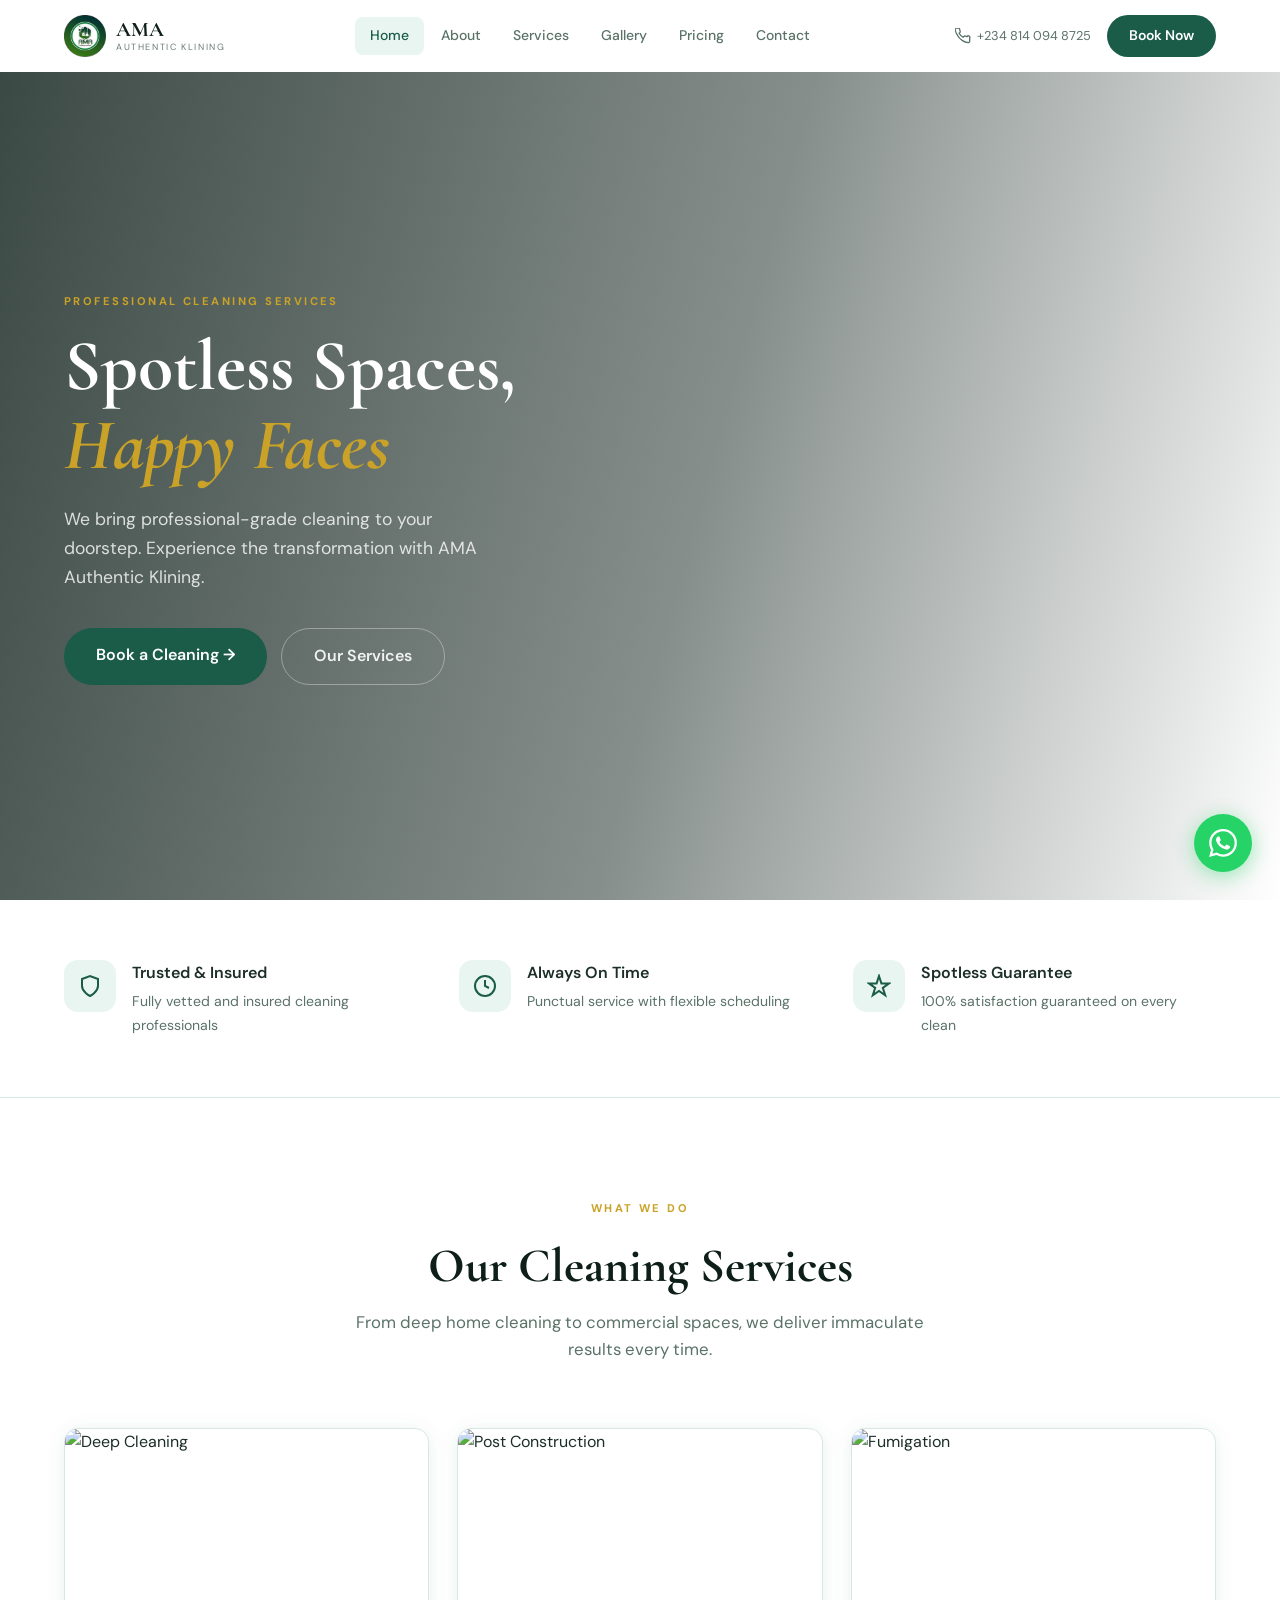
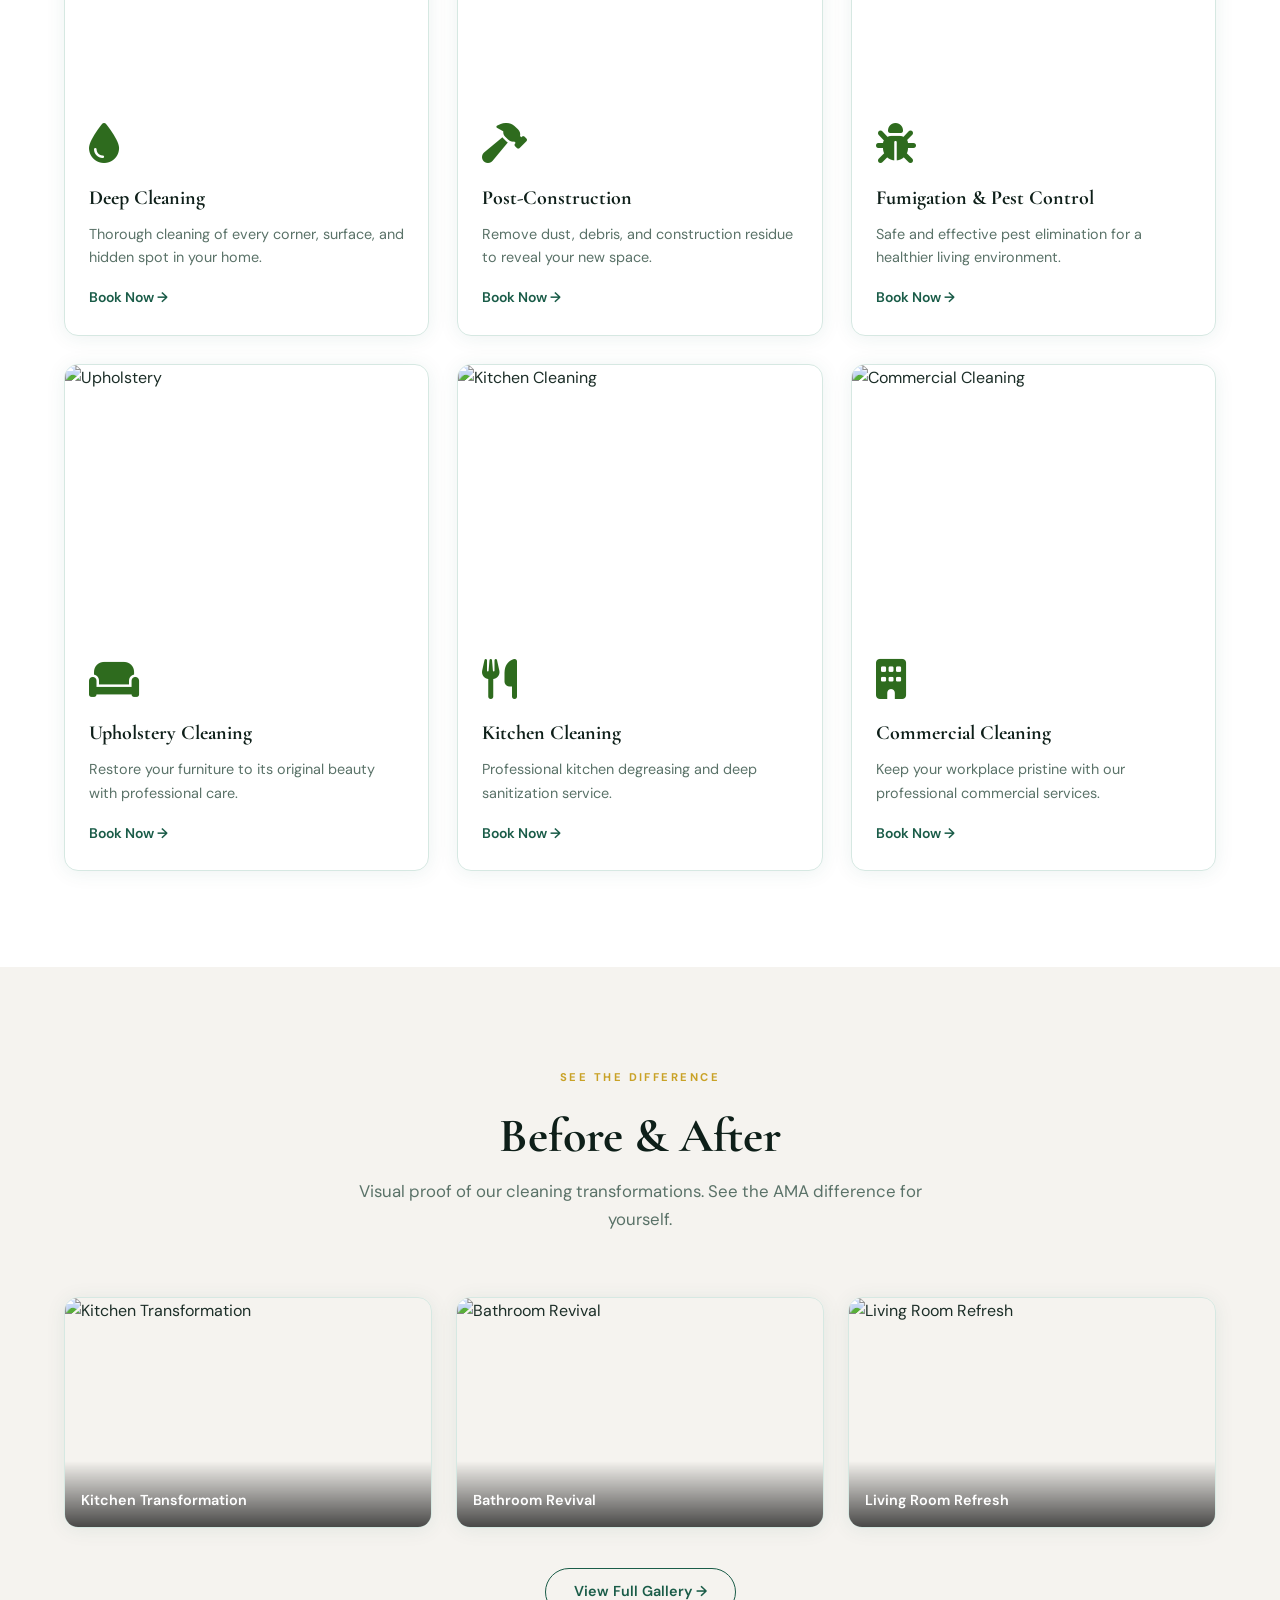
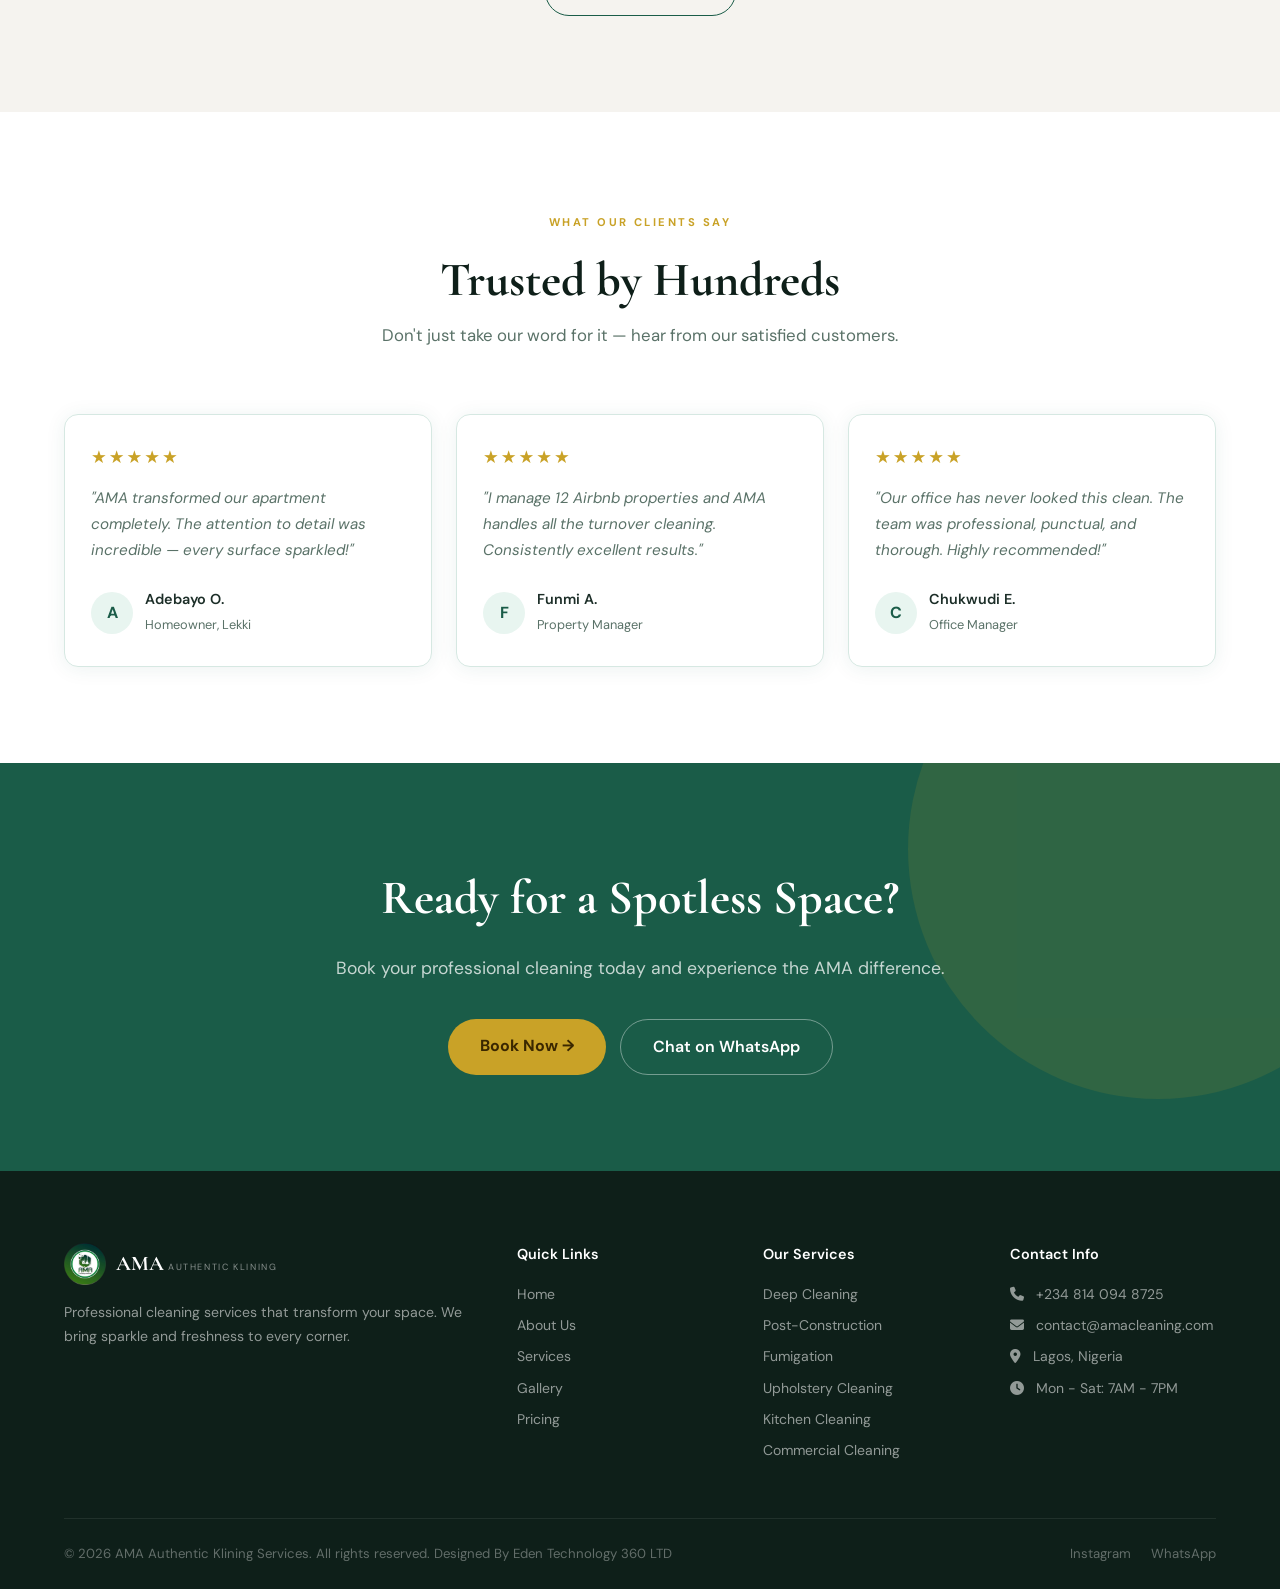
==== index.html @ 82372d48 "Add files via upload" ====
<!DOCTYPE html>
<html lang="en">
<head>
  <meta charset="UTF-8" />
  <meta name="viewport" content="width=device-width, initial-scale=1.0" />
  <title>AMA Authentic Klining Services</title>
  <link rel="preconnect" href="https://fonts.googleapis.com">
  <link rel="preconnect" href="https://fonts.gstatic.com" crossorigin>
  <link href="https://fonts.googleapis.com/css2?family=Cormorant+Garamond:ital,wght@0,400;0,500;0,600;0,700;1,400&family=DM+Sans:wght@300;400;500;600&display=swap" rel="stylesheet">
  <link rel="stylesheet" href="style.css" />
  <link rel="stylesheet" href="https://cdnjs.cloudflare.com/ajax/libs/font-awesome/6.5.0/css/all.min.css">
</head>
<body>

  <!-- NAVBAR -->
  <nav id="navbar">
    <div class="nav-container">
      <a href="index.html" class="nav-logo">
        <div class="logo-mark">
          <img id="logo-img" src="logo.jpg" alt="AMA Logo" />
        </div>
        <div class="logo-text">
          <span class="logo-name">AMA</span>
          <span class="logo-sub">Authentic Klining</span>
        </div>
      </a>
      <div class="nav-links">
        <a href="index.html" class="nav-link active">Home</a>
        <a href="about.html" class="nav-link">About</a>
        <a href="services.html" class="nav-link">Services</a>
        <a href="gallery.html" class="nav-link">Gallery</a>
        <a href="pricing.html" class="nav-link">Pricing</a>
        <a href="contact.html" class="nav-link">Contact</a>
      </div>
      <div class="nav-actions">
        <a href="tel:+2348000000000" class="nav-phone">
          <svg width="16" height="16" fill="none" stroke="currentColor" stroke-width="2" viewBox="0 0 24 24"><path d="M22 16.92v3a2 2 0 01-2.18 2 19.79 19.79 0 01-8.63-3.07A19.5 19.5 0 013.07 9.81a19.79 19.79 0 01-3.07-8.67A2 2 0 012 .18h3a2 2 0 012 1.72c.127.96.361 1.903.7 2.81a2 2 0 01-.45 2.11L6.09 7.91a16 16 0 006 6l1.27-1.27a2 2 0 012.11-.45c.907.339 1.85.573 2.81.7A2 2 0 0122 14.92z"/></svg>
          +234 814 094 8725
        </a>
        <a href="booking.html" class="btn-primary">Book Now</a>
      </div>
      <button class="hamburger" id="hamburger" aria-label="Toggle menu">
        <span></span><span></span><span></span>
      </button>
    </div>
    <div class="mobile-menu" id="mobile-menu">
      <a href="index.html" class="mobile-link">Home</a>
      <a href="about.html" class="mobile-link">About</a>
      <a href="services.html" class="mobile-link">Services</a>
      <a href="gallery.html" class="mobile-link">Gallery</a>
      <a href="pricing.html" class="mobile-link">Pricing</a>
      <a href="contact.html" class="mobile-link">Contact</a>
      <a href="booking.html" class="btn-primary mobile-btn">Book Now</a>
    </div>
  </nav>

  <!-- HERO -->
  <section class="hero">
    <div class="hero-bg">
      <img src="https://images.unsplash.com/photo-1584820927498-cfe5211fd8bf?w=1600&q=80" alt="Clean modern home" />
      <div class="hero-overlay"></div>
    </div>
    <div class="hero-content fade-up">
      <span class="eyebrow">Professional Cleaning Services</span>
      <h1>Spotless Spaces,<br><em>Happy Faces</em></h1>
      <p>We bring professional-grade cleaning to your doorstep. Experience the transformation with AMA Authentic Klining.</p>
      <div class="hero-btns">
        <a href="booking.html" class="btn-primary btn-lg">Book a Cleaning <span class="arrow">→</span></a>
        <a href="services.html" class="btn-ghost btn-lg">Our Services</a>
      </div>
    </div>
  </section>

  <!-- TRUST SIGNALS -->
  <section class="trust-bar">
    <div class="container">
      <div class="trust-grid">
        <div class="trust-item fade-up" style="--delay:0s">
          <div class="trust-icon">
            <svg width="24" height="24" fill="none" stroke="currentColor" stroke-width="2" viewBox="0 0 24 24"><path d="M12 22s8-4 8-10V5l-8-3-8 3v7c0 6 8 10 8 10z"/></svg>
          </div>
          <div>
            <h3>Trusted & Insured</h3>
            <p>Fully vetted and insured cleaning professionals</p>
          </div>
        </div>
        <div class="trust-item fade-up" style="--delay:0.1s">
          <div class="trust-icon">
            <svg width="24" height="24" fill="none" stroke="currentColor" stroke-width="2" viewBox="0 0 24 24"><circle cx="12" cy="12" r="10"/><polyline points="12,6 12,12 16,14"/></svg>
          </div>
          <div>
            <h3>Always On Time</h3>
            <p>Punctual service with flexible scheduling</p>
          </div>
        </div>
        <div class="trust-item fade-up" style="--delay:0.2s">
          <div class="trust-icon">
            <svg width="24" height="24" fill="none" stroke="currentColor" stroke-width="2" viewBox="0 0 24 24"><path d="M12 2l2.4 7.4H22l-6.2 4.5 2.4 7.4L12 17l-6.2 4.3 2.4-7.4L2 9.4h7.6z"/></svg>
          </div>
          <div>
            <h3>Spotless Guarantee</h3>
            <p>100% satisfaction guaranteed on every clean</p>
          </div>
        </div>
      </div>
    </div>
  </section>

  <!-- SERVICES -->
  <section class="section services-section">
    <div class="container">
      <div class="section-heading">
        <span class="eyebrow">What We Do</span>
        <h2>Our Cleaning Services</h2>
        <p>From deep home cleaning to commercial spaces, we deliver immaculate results every time.</p>
      </div>
      <div class="services-grid">
        <div class="service-card fade-up" style="--delay:0s">
          <div class="service-img"><img src="https://images.unsplash.com/photo-1686178827149-6d55c72d81df?q=600&q=80" alt="Deep Cleaning"/></div>
          <div class="service-body">
            <!--<div class="service-icon">💧</div>-->
            <div class="service-icon">
                <i class="fa-solid fa-droplet" style="font-size: 40px; color: #2E6B1E;"></i>
            </div>
            <h3>Deep Cleaning</h3>
            <p>Thorough cleaning of every corner, surface, and hidden spot in your home.</p>
            <a href="booking.html" class="service-link">Book Now →</a>
          </div>
        </div>
        <div class="service-card fade-up" style="--delay:0.1s">
          <div class="service-img"><img src="https://images.unsplash.com/photo-1504307651254-35680f356dfd?w=600&q=80" alt="Post Construction"/></div>
          <div class="service-body">
            <!--<div class="service-icon">🔨</div>-->
            <div class="service-icon">
                <i class="fa-solid fa-hammer" style="font-size: 40px; color: #2E6B1E;"></i>
            </div>  
            <h3>Post-Construction</h3>
            <p>Remove dust, debris, and construction residue to reveal your new space.</p>
            <a href="booking.html" class="service-link">Book Now →</a>
          </div>
        </div>
        <div class="service-card fade-up" style="--delay:0.2s">
          <div class="service-img"><img src="https://images.unsplash.com/photo-1581578731548-c64695cc6952?q=600&q=80" alt="Fumigation"/></div>
          <div class="service-body">
            <!--<div class="service-icon">🐛</div>-->
            <div class="service-icon">
  <i class="fa-solid fa-bug" style="font-size: 40px; color: #2E6B1E;"></i>
</div>
            <h3>Fumigation & Pest Control</h3>
            <p>Safe and effective pest elimination for a healthier living environment.</p>
            <a href="booking.html" class="service-link">Book Now →</a>
          </div>
        </div>
        <div class="service-card fade-up" style="--delay:0s">
          <div class="service-img"><img src="https://images.unsplash.com/photo-1555041469-a586c61ea9bc?w=600&q=80" alt="Upholstery"/></div>
          <div class="service-body">
            <!--<div class="service-icon">🪑</div>-->
            <div class="service-icon">
  <i class="fa-solid fa-couch" style="font-size: 40px; color: #2E6B1E;"></i>
</div>
            <h3>Upholstery Cleaning</h3>
            <p>Restore your furniture to its original beauty with professional care.</p>
            <a href="booking.html" class="service-link">Book Now →</a>
          </div>
        </div>
        <div class="service-card fade-up" style="--delay:0.1s">
          <div class="service-img"><img src="https://images.unsplash.com/photo-1556909114-f6e7ad7d3136?w=600&q=80" alt="Kitchen Cleaning"/></div>
          <div class="service-body">
            <!--<div class="service-icon">🍳</div>-->
                <div class="service-icon">
  <i class="fa-solid fa-utensils" style="font-size: 40px; color: #2E6B1E;"></i>
</div>
            <h3>Kitchen Cleaning</h3>
            <p>Professional kitchen degreasing and deep sanitization service.</p>
            <a href="booking.html" class="service-link">Book Now →</a>
          </div>
        </div>
        <div class="service-card fade-up" style="--delay:0.2s">
          <div class="service-img"><img src="https://images.unsplash.com/photo-1497366216548-37526070297c?w=600&q=80" alt="Commercial Cleaning"/></div>
          <div class="service-body">
            <!--<div class="service-icon">🏢</div>-->
            <div class="service-icon">
  <i class="fa-solid fa-building" style="font-size: 40px; color: #2E6B1E;"></i>
</div>
            <h3>Commercial Cleaning</h3>
            <p>Keep your workplace pristine with our professional commercial services.</p>
            <a href="booking.html" class="service-link">Book Now →</a>
          </div>
        </div>
      </div>
    </div>
  </section>

  <!-- GALLERY PREVIEW -->
  <section class="section gallery-preview bg-muted">
    <div class="container">
      <div class="section-heading">
        <span class="eyebrow">See The Difference</span>
        <h2>Before & After</h2>
        <p>Visual proof of our cleaning transformations. See the AMA difference for yourself.</p>
      </div>
      <div class="gallery-grid">
        <div class="gallery-card fade-up" style="--delay:0s">
          <img src="https://images.unsplash.com/photo-1556909114-f6e7ad7d3136?w=700&q=80" alt="Kitchen Transformation"/>
          <div class="gallery-label">Kitchen Transformation</div>
        </div>
        <div class="gallery-card fade-up" style="--delay:0.15s">
          <img src="https://images.unsplash.com/photo-1552321554-5fefe8c9ef14?w=700&q=80" alt="Bathroom Revival"/>
          <div class="gallery-label">Bathroom Revival</div>
        </div>
        <div class="gallery-card fade-up" style="--delay:0.3s">
          <img src="https://images.unsplash.com/photo-1586023492125-27b2c045efd7?w=700&q=80" alt="Living Room Refresh"/>
          <div class="gallery-label">Living Room Refresh</div>
        </div>
      </div>
      <div class="text-center mt-10">
        <a href="gallery.html" class="btn-outline">View Full Gallery →</a>
      </div>
    </div>
  </section>

  <!-- TESTIMONIALS -->
  <section class="section testimonials-section">
    <div class="container">
      <div class="section-heading">
        <span class="eyebrow">What Our Clients Say</span>
        <h2>Trusted by Hundreds</h2>
        <p>Don't just take our word for it — hear from our satisfied customers.</p>
      </div>
      <div class="testimonials-grid">
        <div class="testimonial-card fade-up" style="--delay:0s">
          <div class="stars">★★★★★</div>
          <p>"AMA transformed our apartment completely. The attention to detail was incredible — every surface sparkled!"</p>
          <div class="testimonial-author">
            <div class="author-avatar">A</div>
            <div>
              <strong>Adebayo O.</strong>
              <span>Homeowner, Lekki</span>
            </div>
          </div>
        </div>
        <div class="testimonial-card fade-up" style="--delay:0.1s">
          <div class="stars">★★★★★</div>
          <p>"I manage 12 Airbnb properties and AMA handles all the turnover cleaning. Consistently excellent results."</p>
          <div class="testimonial-author">
            <div class="author-avatar">F</div>
            <div>
              <strong>Funmi A.</strong>
              <span>Property Manager</span>
            </div>
          </div>
        </div>
        <div class="testimonial-card fade-up" style="--delay:0.2s">
          <div class="stars">★★★★★</div>
          <p>"Our office has never looked this clean. The team was professional, punctual, and thorough. Highly recommended!"</p>
          <div class="testimonial-author">
            <div class="author-avatar">C</div>
            <div>
              <strong>Chukwudi E.</strong>
              <span>Office Manager</span>
            </div>
          </div>
        </div>
      </div>
    </div>
  </section>

  <!-- CTA -->
  <section class="cta-section">
    <div class="container text-center">
      <div class="fade-up">
        <h2>Ready for a Spotless Space?</h2>
        <p>Book your professional cleaning today and experience the AMA difference.</p>
        <div class="cta-btns">
          <a href="booking.html" class="btn-accent btn-lg">Book Now →</a>
          <a href="https://wa.me2348140948725" target="_blank" class="btn-ghost-white btn-lg">Chat on WhatsApp</a>
        </div>
      </div>
    </div>
  </section>

  <!-- FOOTER -->
  <footer>
    <div class="container">
      <div class="footer-grid">
        <div class="footer-brand">
          <div class="footer-logo">
            <img src="logo.jpg" alt="AMA Logo" />
            <div>
              <span class="logo-name">AMA</span>
              <span class="logo-sub">Authentic Klining</span>
            </div>
          </div>
          <p>Professional cleaning services that transform your space. We bring sparkle and freshness to every corner.</p>
        </div>
        <div class="footer-col">
          <h4>Quick Links</h4>
          <a href="index.html">Home</a>
          <a href="about.html">About Us</a>
          <a href="services.html">Services</a>
          <a href="gallery.html">Gallery</a>
          <a href="pricing.html">Pricing</a>
        </div>
        <div class="footer-col">
          <h4>Our Services</h4>
          <a href="services.html">Deep Cleaning</a>
          <a href="services.html">Post-Construction</a>
          <a href="services.html">Fumigation</a>
          <a href="services.html">Upholstery Cleaning</a>
          <a href="services.html">Kitchen Cleaning</a>
          <a href="services.html">Commercial Cleaning</a>
        </div>
        <!--<div class="footer-col">-->
        <!--  <h4>Contact Info</h4>-->
        <!--  <a href="tel:+2348000000000">📞 +234 800 000 0000</a>-->
        <!--  <a href="mailto:info@amacleaning.com">✉️ info@amacleaning.com</a>-->
        <!--  <span>📍 Lagos, Nigeria</span>-->
        <!--  <span>🕐 Mon - Sat: 7AM - 7PM</span>-->
        <!--</div>-->
        <div class="footer-col">
          <h4>Contact Info</h4>
        
          <a href="tel:+234 814 094 8725">
            <i class="fa-solid fa-phone" style="margin-right:8px;"></i>
            +234 814 094 8725
          </a>
        
          <a href="mailto:contact@amacleaning.com">
            <i class="fa-solid fa-envelope" style="margin-right:8px;"></i>
            contact@amacleaning.com
          </a>
        
          <span>
            <i class="fa-solid fa-location-dot" style="margin-right:8px;"></i>
            Lagos, Nigeria
          </span>
        
          <span>
            <i class="fa-solid fa-clock" style="margin-right:8px;"></i>
            Mon - Sat: 7AM - 7PM
          </span>
        </div>
        
      </div>
      <div class="footer-bottom">
        <p>© 2026 AMA Authentic Klining Services. All rights reserved. Designed By  <a href="https://edentechnology360.com.ng">Eden Technology 360 LTD</a> </p>
        <div class="footer-social">
          <a href="https://www.instagram.com/ama_authentic_klining_services?igsh=YWpxY2Vma3J6MzJw" target="_blank">Instagram</a>
          <a href="https://wa.me/2348140948725" target="_blank">WhatsApp</a>
        </div>
      </div>
    </div>
  </footer>

  <!-- WhatsApp Float -->
  <a href="https://wa.me/2348140948725?text=Hello%2C%20I'd%20like%20to%20book%20a%20cleaning%20service" class="whatsapp-btn" target="_blank" aria-label="Chat on WhatsApp">
    <svg width="28" height="28" viewBox="0 0 24 24" fill="currentColor"><path d="M17.472 14.382c-.297-.149-1.758-.867-2.03-.967-.273-.099-.471-.148-.67.15-.197.297-.767.966-.94 1.164-.173.199-.347.223-.644.075-.297-.15-1.255-.463-2.39-1.475-.883-.788-1.48-1.761-1.653-2.059-.173-.297-.018-.458.13-.606.134-.133.298-.347.446-.52.149-.174.198-.298.298-.497.099-.198.05-.371-.025-.52-.075-.149-.669-1.612-.916-2.207-.242-.579-.487-.5-.669-.51-.173-.008-.371-.01-.57-.01-.198 0-.52.074-.792.372-.272.297-1.04 1.016-1.04 2.479 0 1.462 1.065 2.875 1.213 3.074.149.198 2.096 3.2 5.077 4.487.709.306 1.262.489 1.694.625.712.227 1.36.195 1.871.118.571-.085 1.758-.719 2.006-1.413.248-.694.248-1.289.173-1.413-.074-.124-.272-.198-.57-.347m-5.421 7.403h-.004a9.87 9.87 0 01-5.031-1.378l-.361-.214-3.741.982.998-3.648-.235-.374a9.86 9.86 0 01-1.51-5.26c.001-5.45 4.436-9.884 9.888-9.884 2.64 0 5.122 1.03 6.988 2.898a9.825 9.825 0 012.893 6.994c-.003 5.45-4.437 9.884-9.885 9.884m8.413-18.297A11.815 11.815 0 0012.05 0C5.495 0 .16 5.335.157 11.892c0 2.096.547 4.142 1.588 5.945L.057 24l6.305-1.654a11.882 11.882 0 005.683 1.448h.005c6.554 0 11.89-5.335 11.893-11.893a11.821 11.821 0 00-3.48-8.413z"/></svg>
  </a>

  <script src="main.js"></script>
</body>
</html>
---- style.css ----
/* ============================================
   AMA AUTHENTIC KLINING — Global Styles
   Aesthetic: Refined Luxury / Editorial Clean
   Fonts: Cormorant Garamond + DM Sans
============================================ */

*, *::before, *::after { box-sizing: border-box; margin: 0; padding: 0; }

:root {
  --primary: #1a5c48;
  --primary-light: #2a7a61;
  --primary-pale: #e8f5f0;
  --accent: #c9a227;
  --accent-light: #f0dc8a;
  --foreground: #0e1f19;
  --muted: #f5f3ef;
  --muted-fg: #6b7c75;
  --card: #ffffff;
  --border: #d6e8e2;
  --text: #1c2e28;
  --text-light: #5a7268;
  --white: #ffffff;

  --font-heading: 'Cormorant Garamond', Georgia, serif;
  --font-body: 'DM Sans', system-ui, sans-serif;

  --radius: 14px;
  --radius-sm: 8px;
  --shadow: 0 2px 20px rgba(26,92,72,0.08);
  --shadow-lg: 0 8px 40px rgba(26,92,72,0.15);

  --nav-h: 72px;
}

html { scroll-behavior: smooth; }

body {
  font-family: var(--font-body);
  color: var(--text);
  background: var(--white);
  line-height: 1.65;
  -webkit-font-smoothing: antialiased;
}

img { display: block; max-width: 100%; }
a { text-decoration: none; color: inherit; }

.container {
  max-width: 1200px;
  margin: 0 auto;
  padding: 0 24px;
}

.text-center { text-align: center; }
.mt-10 { margin-top: 2.5rem; }
.bg-muted { background: var(--muted); }

/* ============================================
   ANIMATIONS
============================================ */
@keyframes fadeUp {
  from { opacity: 0; transform: translateY(28px); }
  to   { opacity: 1; transform: translateY(0); }
}
@keyframes fadeIn {
  from { opacity: 0; }
  to   { opacity: 1; }
}
@keyframes scaleIn {
  from { opacity: 0; transform: scale(0.92); }
  to   { opacity: 1; transform: scale(1); }
}

.fade-up {
  opacity: 0;
  animation: fadeUp 0.7s ease forwards;
  animation-delay: var(--delay, 0s);
}

/* Intersection observer adds .visible class for scroll-triggered */
.scroll-reveal {
  opacity: 0;
  transform: translateY(28px);
  transition: opacity 0.65s ease, transform 0.65s ease;
}
.scroll-reveal.visible {
  opacity: 1;
  transform: translateY(0);
}

/* ============================================
   NAVBAR
============================================ */
#navbar {
  position: fixed;
  top: 0; left: 0; right: 0;
  z-index: 100;
  height: var(--nav-h);
  transition: background 0.3s, box-shadow 0.3s;
}
#navbar.scrolled {
  background: rgba(255,255,255,0.97);
  backdrop-filter: blur(12px);
  box-shadow: 0 1px 0 var(--border);
}

.nav-container {
  max-width: 1200px;
  margin: 0 auto;
  padding: 0 24px;
  height: var(--nav-h);
  display: flex;
  align-items: center;
  justify-content: space-between;
  gap: 24px;
}

.nav-logo {
  display: flex;
  align-items: center;
  gap: 10px;
  flex-shrink: 0;
}
.logo-mark img {
  width: 42px; height: 42px;
  border-radius: 10px;
  object-fit: cover;
}
.logo-text { display: flex; flex-direction: column; line-height: 1; }
.logo-name { font-family: var(--font-heading); font-size: 1.3rem; font-weight: 700; color: var(--foreground); }
.logo-sub { font-size: 9px; letter-spacing: 0.18em; text-transform: uppercase; color: var(--muted-fg); margin-top: 2px; }

.nav-links {
  display: flex;
  align-items: center;
  gap: 2px;
}
.nav-link {
  padding: 7px 15px;
  border-radius: var(--radius-sm);
  font-size: 0.875rem;
  font-weight: 500;
  color: var(--text-light);
  transition: color 0.2s, background 0.2s;
}
.nav-link:hover, .nav-link.active {
  color: var(--primary);
  background: var(--primary-pale);
}

.nav-actions {
  display: flex;
  align-items: center;
  gap: 16px;
  flex-shrink: 0;
}
.nav-phone {
  display: flex;
  align-items: center;
  gap: 6px;
  font-size: 0.8rem;
  color: var(--text-light);
  transition: color 0.2s;
}
.nav-phone:hover { color: var(--primary); }

/* Buttons */
.btn-primary {
  background: var(--primary);
  color: var(--white);
  padding: 9px 22px;
  border-radius: 50px;
  font-size: 0.875rem;
  font-weight: 600;
  transition: background 0.2s, transform 0.2s;
  display: inline-block;
  cursor: pointer;
  border: none;
}
.btn-primary:hover { background: var(--primary-light); transform: translateY(-1px); }
.btn-primary.btn-lg { padding: 14px 32px; font-size: 1rem; }

.btn-ghost {
  background: transparent;
  color: rgba(255,255,255,0.9);
  padding: 9px 22px;
  border-radius: 50px;
  font-size: 0.875rem;
  font-weight: 600;
  border: 1.5px solid rgba(255,255,255,0.35);
  transition: background 0.2s, border-color 0.2s;
  display: inline-block;
  cursor: pointer;
}
.btn-ghost:hover { background: rgba(255,255,255,0.1); border-color: rgba(255,255,255,0.7); }
.btn-ghost.btn-lg { padding: 14px 32px; font-size: 1rem; }

.btn-ghost-white {
  background: transparent;
  color: var(--white);
  padding: 9px 22px;
  border-radius: 50px;
  font-size: 0.875rem;
  font-weight: 600;
  border: 1.5px solid rgba(255,255,255,0.4);
  transition: background 0.2s;
  display: inline-block;
  cursor: pointer;
}
.btn-ghost-white:hover { background: rgba(255,255,255,0.12); }
.btn-ghost-white.btn-lg { padding: 14px 32px; font-size: 1rem; }

.btn-outline {
  background: transparent;
  color: var(--primary);
  padding: 11px 28px;
  border-radius: 50px;
  font-size: 0.9rem;
  font-weight: 600;
  border: 1.5px solid var(--primary);
  transition: background 0.2s, color 0.2s;
  display: inline-block;
  cursor: pointer;
}
.btn-outline:hover { background: var(--primary); color: var(--white); }

.btn-accent {
  background: var(--accent);
  color: #3a2700;
  padding: 9px 22px;
  border-radius: 50px;
  font-size: 0.875rem;
  font-weight: 700;
  transition: background 0.2s, transform 0.2s;
  display: inline-block;
  cursor: pointer;
  border: none;
}
.btn-accent:hover { background: #d9b13a; transform: translateY(-1px); }
.btn-accent.btn-lg { padding: 14px 32px; font-size: 1rem; }

/* Form submit button */
.btn-submit {
  background: var(--primary);
  color: var(--white);
  padding: 14px;
  border-radius: 50px;
  font-size: 1rem;
  font-weight: 600;
  border: none;
  width: 100%;
  cursor: pointer;
  transition: background 0.2s, transform 0.2s;
  display: flex;
  align-items: center;
  justify-content: center;
  gap: 8px;
}
.btn-submit:hover { background: var(--primary-light); transform: translateY(-1px); }
.btn-submit:disabled { opacity: 0.6; cursor: not-allowed; transform: none; }

/* Hamburger */
.hamburger {
  display: none;
  flex-direction: column;
  gap: 5px;
  background: none;
  border: none;
  cursor: pointer;
  padding: 6px;
}
.hamburger span {
  display: block;
  width: 24px;
  height: 2px;
  background: var(--foreground);
  border-radius: 2px;
  transition: transform 0.3s, opacity 0.3s;
}
.hamburger.open span:nth-child(1) { transform: translateY(7px) rotate(45deg); }
.hamburger.open span:nth-child(2) { opacity: 0; }
.hamburger.open span:nth-child(3) { transform: translateY(-7px) rotate(-45deg); }

/* Mobile menu */
.mobile-menu {
  display: none;
  flex-direction: column;
  gap: 4px;
  padding: 12px 16px 16px;
  background: rgba(255,255,255,0.98);
  backdrop-filter: blur(12px);
  border-top: 1px solid var(--border);
}
.mobile-menu.open { display: flex; }
.mobile-link {
  padding: 12px 16px;
  border-radius: var(--radius-sm);
  font-weight: 500;
  color: var(--text-light);
  transition: background 0.2s, color 0.2s;
}
.mobile-link:hover { background: var(--primary-pale); color: var(--primary); }
.mobile-btn { margin-top: 8px; text-align: center; }

/* ============================================
   HERO
============================================ */
.hero {
  position: relative;
  min-height: 100vh;
  display: flex;
  align-items: center;
}
.hero-bg {
  position: absolute;
  inset: 0;
  overflow: hidden;
}
.hero-bg img {
  width: 100%; height: 100%;
  object-fit: cover;
}
.hero-overlay {
  position: absolute;
  inset: 0;
  background: linear-gradient(105deg, rgba(14,31,25,0.82) 0%, rgba(14,31,25,0.5) 55%, transparent 100%);
}
.hero-content {
  position: relative;
  z-index: 2;
  max-width: 1200px;
  margin: 0 auto;
  padding: 0 24px;
  padding-top: var(--nav-h);
  max-width: 560px;
  margin-left: max(24px, calc(50vw - 600px));
}
.eyebrow {
  display: inline-block;
  font-size: 0.7rem;
  font-weight: 700;
  letter-spacing: 0.22em;
  text-transform: uppercase;
  color: var(--accent);
  margin-bottom: 16px;
}
.hero-content h1 {
  font-family: var(--font-heading);
  font-size: clamp(2.8rem, 6vw, 4.5rem);
  font-weight: 700;
  color: var(--white);
  line-height: 1.1;
  margin-bottom: 20px;
}
.hero-content h1 em {
  font-style: italic;
  color: var(--accent);
}
.hero-content > p {
  font-size: 1.1rem;
  color: rgba(255,255,255,0.8);
  max-width: 420px;
  margin-bottom: 36px;
}
.hero-btns { display: flex; gap: 14px; flex-wrap: wrap; }
.arrow { transition: transform 0.2s; }
.btn-primary:hover .arrow { transform: translateX(4px); }

/* Page Hero (inner pages) */
.page-hero {
  background: var(--primary);
  padding: calc(var(--nav-h) + 60px) 24px 70px;
  text-align: center;
  position: relative;
  overflow: hidden;
}
.page-hero::before {
  content: '';
  position: absolute;
  inset: 0;
  background: radial-gradient(ellipse at 70% 50%, rgba(201,162,39,0.15) 0%, transparent 60%);
}
.page-hero .eyebrow { color: var(--accent-light); }
.page-hero h1 {
  font-family: var(--font-heading);
  font-size: clamp(2.2rem, 5vw, 3.5rem);
  font-weight: 700;
  color: var(--white);
  margin-bottom: 14px;
  position: relative;
}
.page-hero p {
  color: rgba(255,255,255,0.75);
  max-width: 500px;
  margin: 0 auto;
  position: relative;
}

/* ============================================
   SECTION / HEADINGS
============================================ */
.section { padding: 96px 0; }
.section-heading {
  text-align: center;
  max-width: 600px;
  margin: 0 auto 64px;
}
.section-heading h2 {
  font-family: var(--font-heading);
  font-size: clamp(2rem, 4vw, 3rem);
  font-weight: 700;
  color: var(--foreground);
  margin: 6px 0 14px;
  line-height: 1.15;
}
.section-heading p {
  color: var(--text-light);
  font-size: 1.05rem;
}

/* ============================================
   TRUST BAR
============================================ */
.trust-bar {
  padding: 60px 0;
  background: var(--card);
  border-bottom: 1px solid var(--border);
}
.trust-grid {
  display: grid;
  grid-template-columns: repeat(3, 1fr);
  gap: 32px;
}
.trust-item {
  display: flex;
  align-items: flex-start;
  gap: 16px;
}
.trust-icon {
  width: 52px; height: 52px;
  border-radius: 14px;
  background: var(--primary-pale);
  display: flex;
  align-items: center;
  justify-content: center;
  flex-shrink: 0;
  color: var(--primary);
}
.trust-item h3 { font-size: 1rem; font-weight: 600; margin-bottom: 4px; }
.trust-item p { font-size: 0.88rem; color: var(--text-light); }

/* ============================================
   SERVICES GRID
============================================ */
.services-grid {
  display: grid;
  grid-template-columns: repeat(3, 1fr);
  gap: 28px;
}
.service-card {
  background: var(--card);
  border-radius: var(--radius);
  overflow: hidden;
  border: 1px solid var(--border);
  box-shadow: var(--shadow);
  transition: box-shadow 0.3s, transform 0.3s;
}
.service-card:hover {
  box-shadow: var(--shadow-lg);
  transform: translateY(-4px);
}
.service-img {
  aspect-ratio: 4/3;
  overflow: hidden;
}
.service-img img {
  width: 100%; height: 100%;
  object-fit: cover;
  transition: transform 0.5s ease;
}
.service-card:hover .service-img img { transform: scale(1.06); }
.service-body { padding: 22px 24px 24px; }
.service-icon { font-size: 1.6rem; margin-bottom: 10px; }
.service-body h3 {
  font-family: var(--font-heading);
  font-size: 1.25rem;
  font-weight: 700;
  margin-bottom: 8px;
  color: var(--foreground);
}
.service-body p { font-size: 0.9rem; color: var(--text-light); margin-bottom: 14px; }
.service-link {
  font-size: 0.875rem;
  font-weight: 600;
  color: var(--primary);
  transition: letter-spacing 0.2s;
}
.service-link:hover { letter-spacing: 0.02em; }

/* ============================================
   GALLERY GRID
============================================ */
.gallery-grid {
  display: grid;
  grid-template-columns: repeat(3, 1fr);
  gap: 24px;
}
.gallery-card {
  position: relative;
  border-radius: var(--radius);
  overflow: hidden;
  box-shadow: var(--shadow);
  border: 1px solid var(--border);
  cursor: pointer;
}
.gallery-card img {
  width: 100%;
  aspect-ratio: 16/10;
  object-fit: cover;
  transition: transform 0.5s ease;
}
.gallery-card:hover img { transform: scale(1.06); }
.gallery-label {
  position: absolute;
  bottom: 0; left: 0; right: 0;
  padding: 28px 16px 14px;
  background: linear-gradient(to top, rgba(0,0,0,0.7), transparent);
  color: var(--white);
  font-weight: 600;
  font-size: 0.9rem;
}

/* Filter buttons for gallery page */
.filter-btns { display: flex; flex-wrap: wrap; justify-content: center; gap: 10px; margin-bottom: 48px; }
.filter-btn {
  padding: 8px 22px;
  border-radius: 50px;
  font-size: 0.875rem;
  font-weight: 600;
  border: 1.5px solid var(--border);
  background: transparent;
  color: var(--text-light);
  cursor: pointer;
  transition: all 0.2s;
}
.filter-btn:hover, .filter-btn.active {
  background: var(--primary);
  color: var(--white);
  border-color: var(--primary);
}

/* ============================================
   TESTIMONIALS
============================================ */
.testimonials-grid {
  display: grid;
  grid-template-columns: repeat(3, 1fr);
  gap: 24px;
}
.testimonial-card {
  background: var(--card);
  border: 1px solid var(--border);
  border-radius: var(--radius);
  padding: 28px 26px;
  box-shadow: var(--shadow);
}
.stars { color: var(--accent); font-size: 1.1rem; letter-spacing: 2px; margin-bottom: 14px; }
.testimonial-card > p {
  font-size: 0.95rem;
  color: var(--text-light);
  line-height: 1.7;
  margin-bottom: 24px;
  font-style: italic;
}
.testimonial-author { display: flex; align-items: center; gap: 12px; }
.author-avatar {
  width: 42px; height: 42px;
  border-radius: 50%;
  background: var(--primary-pale);
  color: var(--primary);
  display: flex;
  align-items: center;
  justify-content: center;
  font-weight: 700;
  font-size: 1rem;
  flex-shrink: 0;
}
.testimonial-author strong { display: block; font-size: 0.9rem; font-weight: 600; }
.testimonial-author span { font-size: 0.8rem; color: var(--text-light); }

/* ============================================
   CTA SECTION
============================================ */
.cta-section {
  background: var(--primary);
  padding: 96px 24px;
  position: relative;
  overflow: hidden;
}
.cta-section::before {
  content: '';
  position: absolute;
  top: -40%; right: -10%;
  width: 500px; height: 500px;
  border-radius: 50%;
  background: rgba(201,162,39,0.12);
}
.cta-section h2 {
  font-family: var(--font-heading);
  font-size: clamp(2rem, 4vw, 3rem);
  color: var(--white);
  margin-bottom: 16px;
  position: relative;
}
.cta-section p { color: rgba(255,255,255,0.75); font-size: 1.1rem; margin-bottom: 36px; position: relative; }
.cta-btns { display: flex; gap: 14px; justify-content: center; flex-wrap: wrap; position: relative; }

/* ============================================
   FOOTER
============================================ */
footer {
  background: var(--foreground);
  color: rgba(255,255,255,0.85);
  padding: 72px 0 0;
}
.footer-grid {
  display: grid;
  grid-template-columns: 2fr 1fr 1fr 1fr;
  gap: 40px;
  padding-bottom: 48px;
  border-bottom: 1px solid rgba(255,255,255,0.08);
}
.footer-brand .footer-logo {
  display: flex;
  align-items: center;
  gap: 10px;
  margin-bottom: 16px;
}
.footer-brand .footer-logo img {
  width: 42px; height: 42px;
  border-radius: 10px;
}
.footer-brand .logo-name { color: var(--white); }
.footer-brand .logo-sub { color: rgba(255,255,255,0.5); }
.footer-brand p { font-size: 0.88rem; color: rgba(255,255,255,0.55); line-height: 1.7; }
.footer-col h4 { font-size: 0.9rem; font-weight: 600; color: var(--white); margin-bottom: 16px; }
.footer-col a, .footer-col span {
  display: block;
  font-size: 0.875rem;
  color: rgba(255,255,255,0.55);
  margin-bottom: 8px;
  transition: color 0.2s;
  cursor: default;
}
.footer-col a:hover { color: rgba(255,255,255,0.9); cursor: pointer; }
.footer-bottom {
  display: flex;
  justify-content: space-between;
  align-items: center;
  padding: 24px 0;
  font-size: 0.825rem;
  color: rgba(255,255,255,0.35);
}
.footer-social { display: flex; gap: 20px; }
.footer-social a {
  color: rgba(255,255,255,0.35);
  transition: color 0.2s;
}
.footer-social a:hover { color: rgba(255,255,255,0.85); }

/* ============================================
   WHATSAPP BUTTON
============================================ */
.whatsapp-btn {
  position: fixed;
  bottom: 28px; right: 28px;
  z-index: 200;
  width: 58px; height: 58px;
  border-radius: 50%;
  background: #25D366;
  color: var(--white);
  display: flex;
  align-items: center;
  justify-content: center;
  box-shadow: 0 4px 20px rgba(37,211,102,0.45);
  transition: transform 0.2s, box-shadow 0.2s;
  animation: scaleIn 0.5s ease 1s both;
}
.whatsapp-btn:hover { transform: scale(1.1); box-shadow: 0 6px 28px rgba(37,211,102,0.55); }

/* ============================================
   ABOUT PAGE
============================================ */
.about-hero-split {
  padding: calc(var(--nav-h) + 60px) 0 80px;
}
.split-grid {
  display: grid;
  grid-template-columns: 1fr 1fr;
  gap: 64px;
  align-items: center;
}
.split-content .eyebrow { margin-bottom: 10px; }
.split-content h1 {
  font-family: var(--font-heading);
  font-size: clamp(2.2rem, 4.5vw, 3.2rem);
  font-weight: 700;
  line-height: 1.15;
  margin-bottom: 20px;
}
.split-content h1 span { color: var(--primary); }
.split-content p {
  color: var(--text-light);
  margin-bottom: 16px;
  font-size: 1.02rem;
  line-height: 1.75;
}
.split-img { position: relative; }
.split-img img { border-radius: var(--radius); box-shadow: var(--shadow-lg); width: 100%; }
.split-badge {
  position: absolute;
  bottom: -24px; left: -24px;
  background: var(--primary);
  color: var(--white);
  border-radius: var(--radius);
  padding: 20px 24px;
  box-shadow: var(--shadow-lg);
}
.split-badge .num { font-family: var(--font-heading); font-size: 2.2rem; font-weight: 700; }
.split-badge .label { font-size: 0.8rem; opacity: 0.75; }

.values-grid {
  display: grid;
  grid-template-columns: repeat(4, 1fr);
  gap: 28px;
}
.value-card { text-align: center; }
.value-icon {
  width: 64px; height: 64px;
  border-radius: 18px;
  background: var(--primary-pale);
  display: flex;
  align-items: center;
  justify-content: center;
  margin: 0 auto 16px;
  font-size: 1.6rem;
}
.value-card h3 { font-size: 1rem; font-weight: 600; margin-bottom: 8px; }
.value-card p { font-size: 0.875rem; color: var(--text-light); line-height: 1.65; }

.coverage-chips { display: flex; flex-wrap: wrap; justify-content: center; gap: 12px; }
.chip {
  display: flex;
  align-items: center;
  gap: 8px;
  background: var(--card);
  border: 1px solid var(--border);
  border-radius: 50px;
  padding: 10px 20px;
  font-size: 0.875rem;
  font-weight: 500;
  box-shadow: var(--shadow);
}
.chip svg { color: var(--primary); }

/* ============================================
   SERVICES PAGE
============================================ */
.services-list { display: flex; flex-direction: column; gap: 80px; }
.service-row {
  display: grid;
  grid-template-columns: 1fr 1fr;
  gap: 60px;
  align-items: center;
}
.service-row.reverse .service-row-img { order: 2; }
.service-row.reverse .service-row-body { order: 1; }
.service-row-img img {
  width: 100%;
  aspect-ratio: 4/3;
  object-fit: cover;
  border-radius: var(--radius);
  box-shadow: var(--shadow-lg);
}
.service-row-icon {
  width: 56px; height: 56px;
  border-radius: 16px;
  background: var(--primary-pale);
  display: flex;
  align-items: center;
  justify-content: center;
  font-size: 1.5rem;
  margin-bottom: 16px;
}
.service-row-body h2 {
  font-family: var(--font-heading);
  font-size: clamp(1.6rem, 3vw, 2.2rem);
  font-weight: 700;
  margin-bottom: 12px;
}
.service-row-body > p { color: var(--text-light); margin-bottom: 20px; line-height: 1.75; }
.benefit-list { list-style: none; margin-bottom: 12px; }
.benefit-list li {
  display: flex;
  align-items: center;
  gap: 10px;
  font-size: 0.9rem;
  margin-bottom: 8px;
}
.benefit-list li::before {
  content: '✓';
  display: inline-flex;
  width: 20px; height: 20px;
  border-radius: 50%;
  background: var(--primary-pale);
  color: var(--primary);
  font-size: 0.75rem;
  font-weight: 700;
  align-items: center;
  justify-content: center;
  flex-shrink: 0;
}
.ideal-for { font-size: 0.8rem; color: var(--text-light); margin-bottom: 20px; }
.ideal-for strong { color: var(--text); }

/* ============================================
   PRICING PAGE
============================================ */
.pricing-grid {
  display: grid;
  grid-template-columns: repeat(3, 1fr);
  gap: 28px;
  max-width: 960px;
  margin: 0 auto;
  align-items: start;
}
.pricing-card {
  background: var(--card);
  border: 1.5px solid var(--border);
  border-radius: var(--radius);
  padding: 36px 30px;
  position: relative;
  box-shadow: var(--shadow);
  transition: transform 0.3s, box-shadow 0.3s;
}
.pricing-card:hover { transform: translateY(-4px); box-shadow: var(--shadow-lg); }
.pricing-card.popular {
  background: var(--primary);
  border-color: var(--primary);
  color: var(--white);
  transform: scale(1.04);
  box-shadow: var(--shadow-lg);
}
.pricing-card.popular:hover { transform: scale(1.04) translateY(-4px); }
.popular-badge {
  position: absolute;
  top: -14px; left: 50%;
  transform: translateX(-50%);
  background: var(--accent);
  color: #3a2700;
  font-size: 0.75rem;
  font-weight: 700;
  padding: 4px 16px;
  border-radius: 50px;
  white-space: nowrap;
}
.pricing-name { font-size: 1.2rem; font-weight: 700; margin-bottom: 6px; }
.pricing-desc { font-size: 0.85rem; opacity: 0.7; margin-bottom: 24px; }
.pricing-unit { font-size: 0.7rem; letter-spacing: 0.1em; text-transform: uppercase; opacity: 0.6; display: block; }
.pricing-price { font-family: var(--font-heading); font-size: 2.4rem; font-weight: 700; line-height: 1.1; margin-bottom: 28px; }
.pricing-features { list-style: none; margin-bottom: 28px; }
.pricing-features li {
  display: flex;
  align-items: center;
  gap: 10px;
  font-size: 0.875rem;
  margin-bottom: 10px;
}
.pricing-features li::before {
  content: '✓';
  width: 18px; height: 18px;
  border-radius: 50%;
  background: var(--primary-pale);
  color: var(--primary);
  font-size: 0.7rem;
  font-weight: 700;
  display: flex;
  align-items: center;
  justify-content: center;
  flex-shrink: 0;
}
.pricing-card.popular .pricing-features li::before {
  background: rgba(255,255,255,0.2);
  color: var(--accent-light);
}
.pricing-card .btn-primary { width: 100%; text-align: center; justify-content: center; }
.pricing-card.popular .btn-primary { background: var(--accent); color: #3a2700; }
.pricing-card.popular .btn-primary:hover { background: #d9b13a; }

.custom-quote {
  margin-top: 64px;
  text-align: center;
  background: var(--muted);
  border-radius: var(--radius);
  padding: 60px 40px;
  max-width: 640px;
  margin-left: auto;
  margin-right: auto;
}
.custom-quote h3 { font-family: var(--font-heading); font-size: 1.8rem; font-weight: 700; margin-bottom: 12px; }
.custom-quote p { color: var(--text-light); margin-bottom: 24px; }

/* ============================================
   CONTACT PAGE
============================================ */
.contact-grid {
  display: grid;
  grid-template-columns: 2fr 3fr;
  gap: 56px;
}
.contact-info-list { display: flex; flex-direction: column; gap: 24px; margin-bottom: 32px; }
.contact-info-item { display: flex; align-items: flex-start; gap: 14px; }
.contact-info-icon {
  width: 48px; height: 48px;
  border-radius: 14px;
  background: var(--primary-pale);
  display: flex;
  align-items: center;
  justify-content: center;
  color: var(--primary);
  flex-shrink: 0;
}
.contact-info-item .label { font-size: 0.8rem; color: var(--text-light); }
.contact-info-item .value { font-weight: 500; font-size: 0.95rem; }
.contact-info-item .value a { color: var(--text); transition: color 0.2s; }
.contact-info-item .value a:hover { color: var(--primary); }
.contact-social { display: flex; flex-direction: column; gap: 10px; padding-top: 24px; border-top: 1px solid var(--border); }
.social-link {
  display: flex;
  align-items: center;
  gap: 10px;
  padding: 12px 18px;
  border-radius: var(--radius-sm);
  font-size: 0.875rem;
  font-weight: 600;
  transition: background 0.2s;
}
.social-link.wa { background: rgba(37,211,102,0.1); color: #16a34a; }
.social-link.wa:hover { background: rgba(37,211,102,0.18); }
.social-link.ig { background: var(--primary-pale); color: var(--primary); }
.social-link.ig:hover { background: #d1ede5; }

/* Forms */
.form-card {
  background: var(--card);
  border: 1px solid var(--border);
  border-radius: var(--radius);
  padding: 40px 36px;
  box-shadow: var(--shadow);
}
.form-row { display: grid; grid-template-columns: 1fr 1fr; gap: 20px; }
.form-group { margin-bottom: 20px; }
.form-group label {
  display: block;
  font-size: 0.875rem;
  font-weight: 600;
  margin-bottom: 7px;
  color: var(--text);
}
.form-group input,
.form-group select,
.form-group textarea {
  width: 100%;
  padding: 10px 14px;
  border: 1.5px solid var(--border);
  border-radius: var(--radius-sm);
  font-family: var(--font-body);
  font-size: 0.9rem;
  color: var(--text);
  background: var(--white);
  transition: border-color 0.2s, box-shadow 0.2s;
  outline: none;
  appearance: none;
  -webkit-appearance: none;
}
.form-group select {
  background-image: url("data:image/svg+xml,%3Csvg xmlns='http://www.w3.org/2000/svg' width='16' height='16' viewBox='0 0 24 24' fill='none' stroke='%236b7c75' stroke-width='2'%3E%3Cpolyline points='6 9 12 15 18 9'%3E%3C/polyline%3E%3C/svg%3E");
  background-repeat: no-repeat;
  background-position: right 12px center;
  padding-right: 36px;
}
.form-group input:focus,
.form-group select:focus,
.form-group textarea:focus {
  border-color: var(--primary);
  box-shadow: 0 0 0 3px rgba(26,92,72,0.12);
}
.form-group textarea { resize: vertical; min-height: 120px; }

.success-msg {
  display: none;
  flex-direction: column;
  align-items: center;
  text-align: center;
  padding: 48px 24px;
}
.success-msg.show { display: flex; }
.success-icon {
  width: 72px; height: 72px;
  border-radius: 50%;
  background: var(--primary-pale);
  display: flex;
  align-items: center;
  justify-content: center;
  margin-bottom: 20px;
  color: var(--primary);
  font-size: 2rem;
}
.success-msg h3 { font-family: var(--font-heading); font-size: 1.8rem; font-weight: 700; margin-bottom: 10px; }
.success-msg p { color: var(--text-light); margin-bottom: 24px; }

/* ============================================
   GALLERY FULL PAGE
============================================ */
.gallery-full-grid {
  display: grid;
  grid-template-columns: repeat(3, 1fr);
  gap: 24px;
}

/* ============================================
   FAQ / ACCORDION (Pricing page)
============================================ */
.faq-list { max-width: 700px; margin: 64px auto 0; }
.faq-item {
  border-bottom: 1px solid var(--border);
}
.faq-trigger {
  width: 100%;
  display: flex;
  justify-content: space-between;
  align-items: center;
  padding: 18px 4px;
  background: none;
  border: none;
  cursor: pointer;
  font-family: var(--font-body);
  font-size: 1rem;
  font-weight: 500;
  color: var(--text);
  text-align: left;
}
.faq-trigger svg {
  flex-shrink: 0;
  transition: transform 0.3s;
  color: var(--primary);
}
.faq-item.open .faq-trigger svg { transform: rotate(180deg); }
.faq-body {
  max-height: 0;
  overflow: hidden;
  transition: max-height 0.35s ease;
}
.faq-body p {
  padding: 0 4px 18px;
  font-size: 0.9rem;
  color: var(--text-light);
  line-height: 1.7;
}

/* ============================================
   RESPONSIVE
============================================ */
@media (max-width: 1024px) {
  .services-grid { grid-template-columns: repeat(2, 1fr); }
  .testimonials-grid { grid-template-columns: repeat(2, 1fr); }
  .footer-grid { grid-template-columns: 1fr 1fr; gap: 32px; }
  .values-grid { grid-template-columns: repeat(2, 1fr); }
  .pricing-grid { grid-template-columns: 1fr; max-width: 400px; }
  .pricing-card.popular { transform: none; }
  .service-row { grid-template-columns: 1fr; gap: 32px; }
  .service-row.reverse .service-row-img { order: 0; }
  .service-row.reverse .service-row-body { order: 0; }
  .contact-grid { grid-template-columns: 1fr; }
  .split-grid { grid-template-columns: 1fr; }
  .split-badge { bottom: -16px; left: -8px; }
}

@media (max-width: 768px) {
  .nav-links, .nav-actions { display: none; }
  .hamburger { display: flex; }
  .gallery-grid, .gallery-full-grid { grid-template-columns: repeat(2, 1fr); }
  .testimonials-grid { grid-template-columns: 1fr; }
  .trust-grid { grid-template-columns: 1fr; gap: 20px; }
  .services-grid { grid-template-columns: 1fr; }
  .form-row { grid-template-columns: 1fr; }
  .footer-grid { grid-template-columns: 1fr; }
  .footer-bottom { flex-direction: column; gap: 12px; text-align: center; }
  .section { padding: 64px 0; }
  .hero-content { padding: 0 20px; padding-top: var(--nav-h); margin-left: 0; }
}

@media (max-width: 480px) {
  .gallery-grid, .gallery-full-grid { grid-template-columns: 1fr; }
  .hero-btns { flex-direction: column; }
  .cta-btns { flex-direction: column; align-items: center; }
}
#navbar,
header,
nav {
  background: #ffffff !important;
  background-color: #ffffff !important;
}
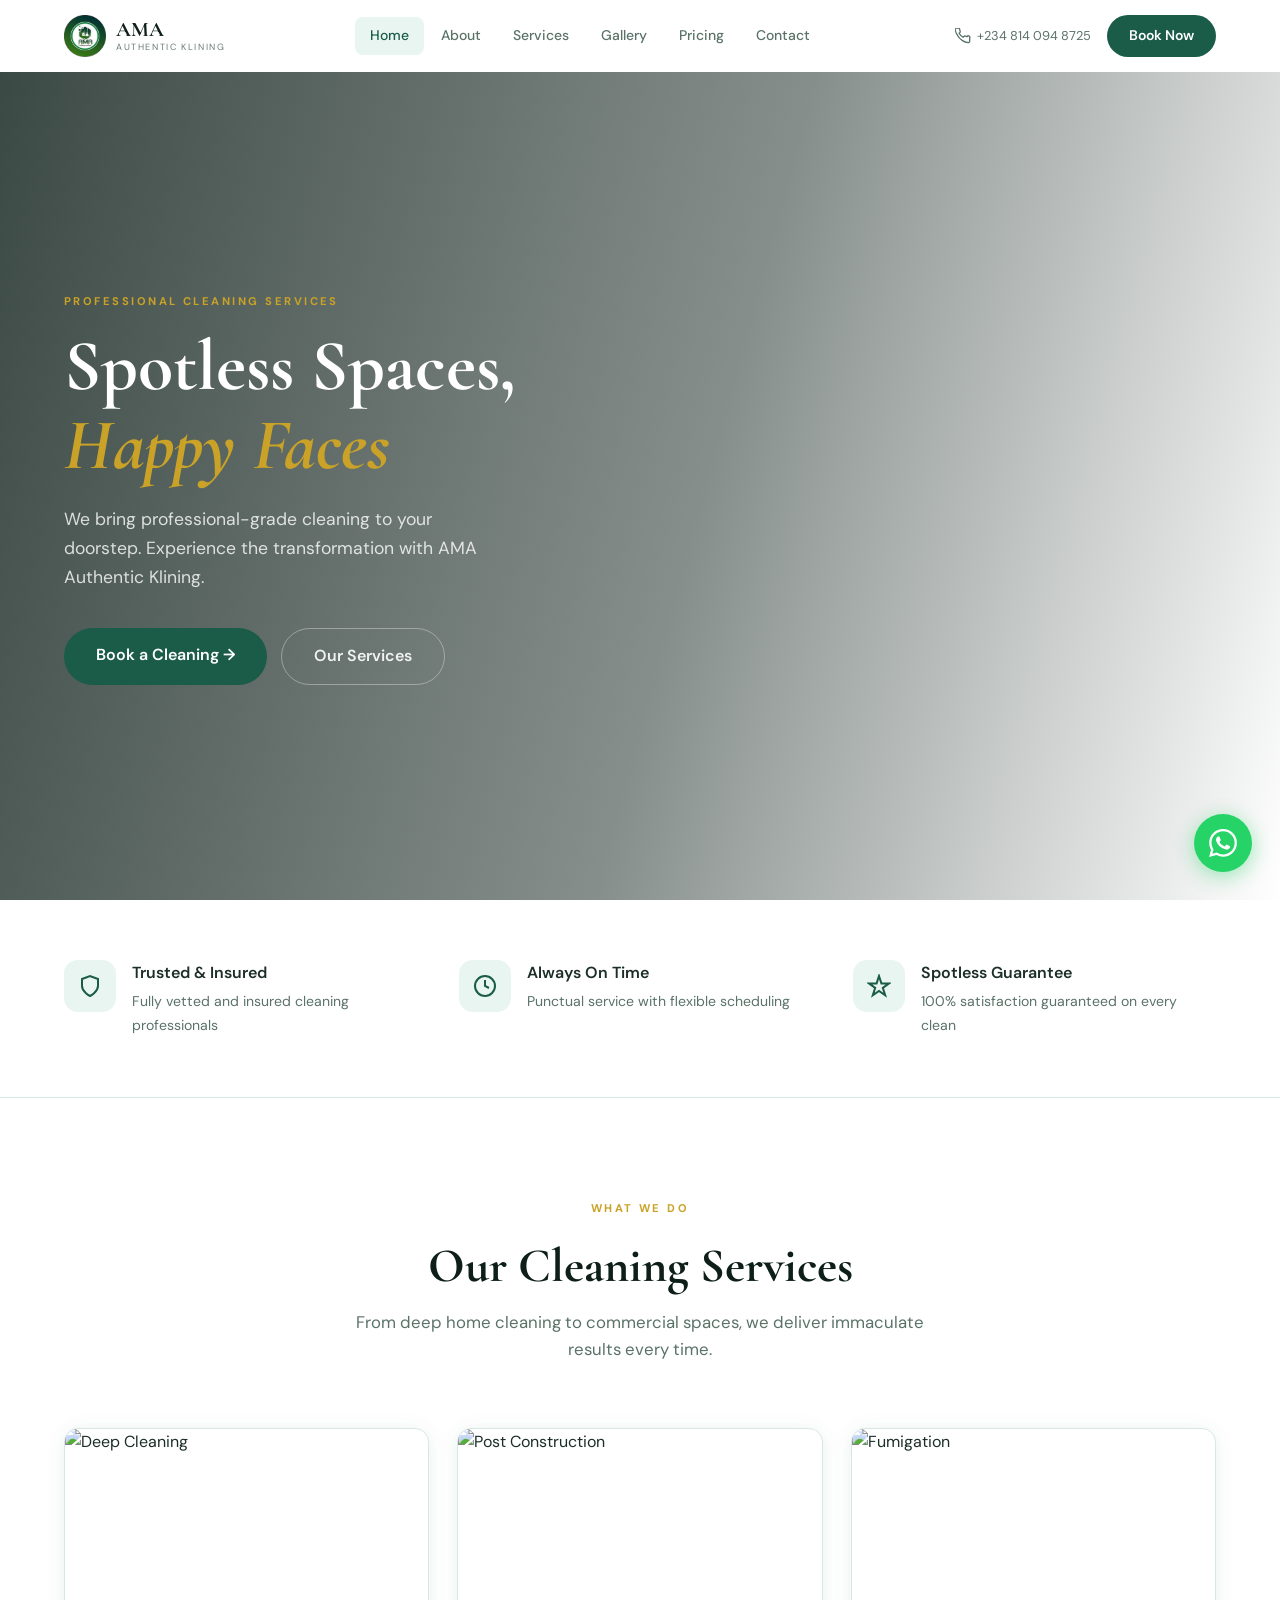
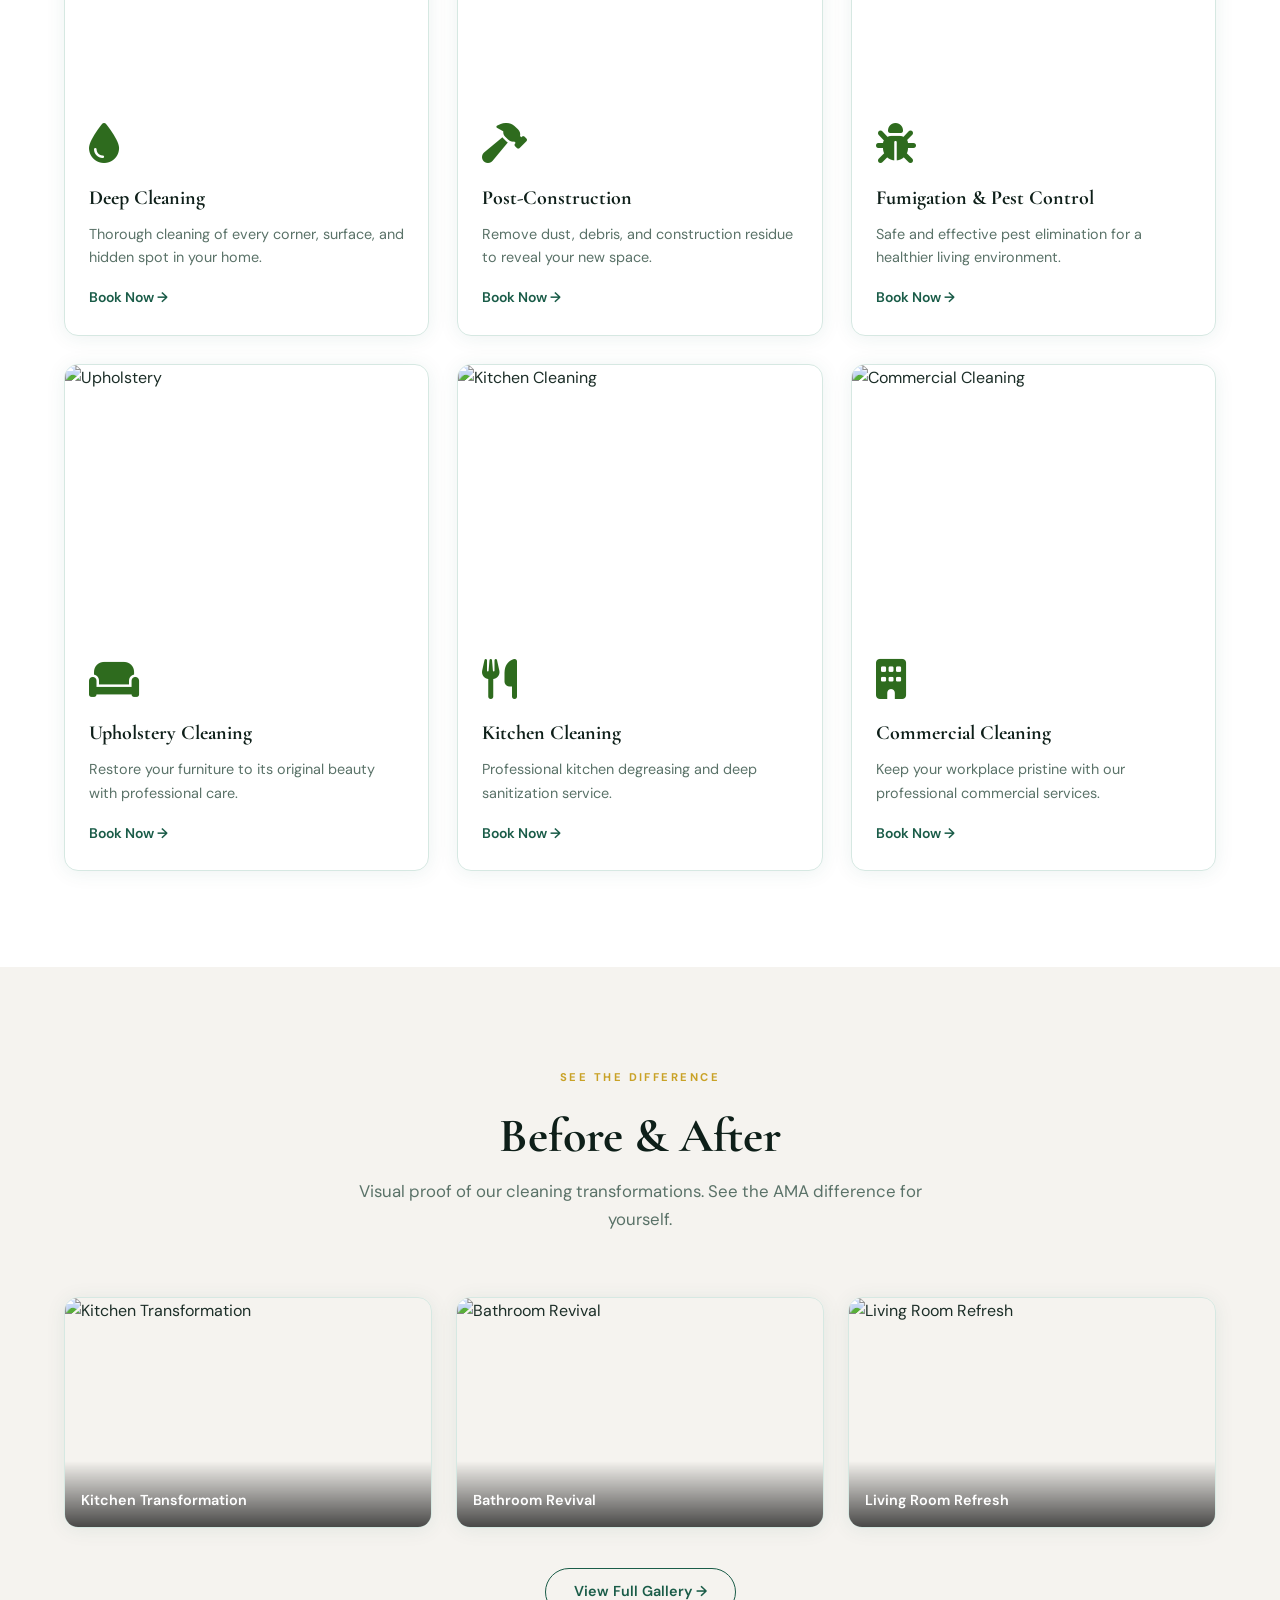
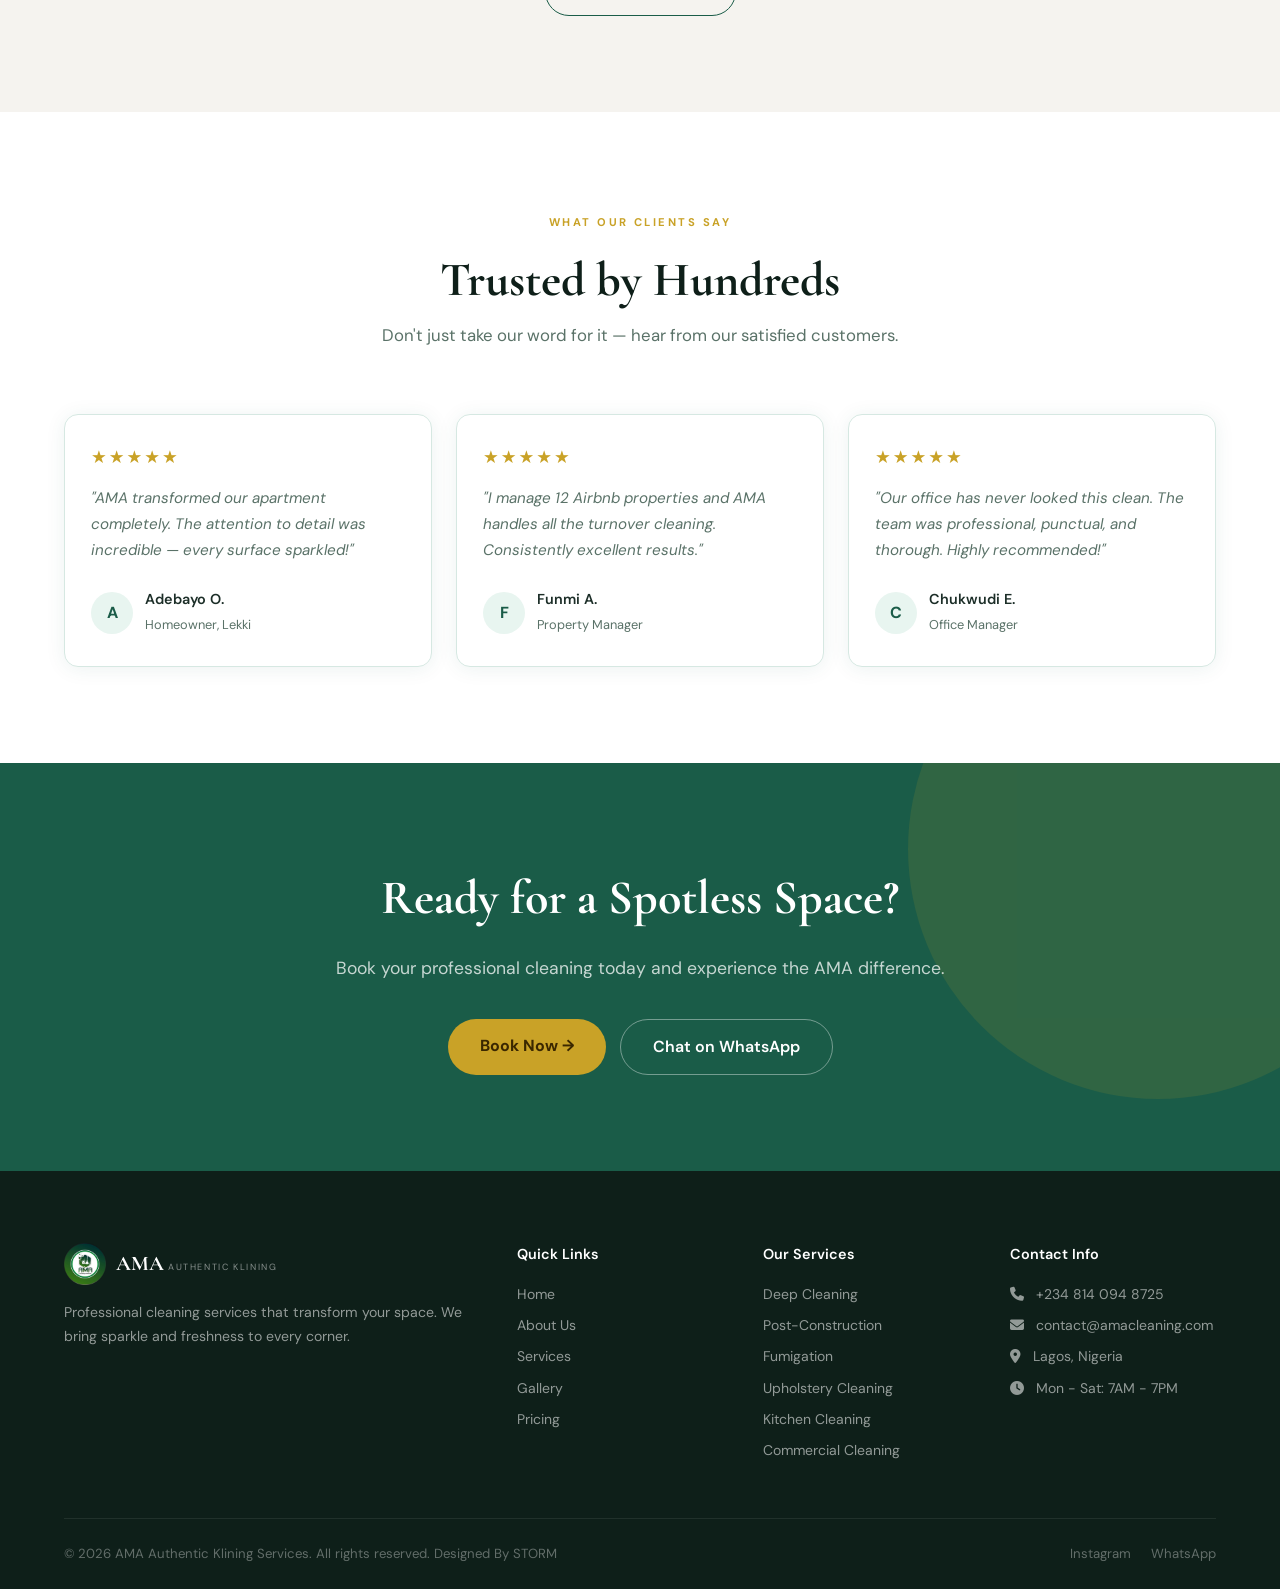
==== commit 4aca194d: "Update footer link to new design agency" ====
--- a/index.html
+++ b/index.html
@@ -343,7 +343,7 @@
         
       </div>
       <div class="footer-bottom">
-        <p>© 2026 AMA Authentic Klining Services. All rights reserved. Designed By  <a href="https://edentechnology360.com.ng">Eden Technology 360 LTD</a> </p>
+        <p>© 2026 AMA Authentic Klining Services. All rights reserved. Designed By  <a href="https://https://storm567.vercel.app">STORM</a> </p>
         <div class="footer-social">
           <a href="https://www.instagram.com/ama_authentic_klining_services?igsh=YWpxY2Vma3J6MzJw" target="_blank">Instagram</a>
           <a href="https://wa.me/2348140948725" target="_blank">WhatsApp</a>
